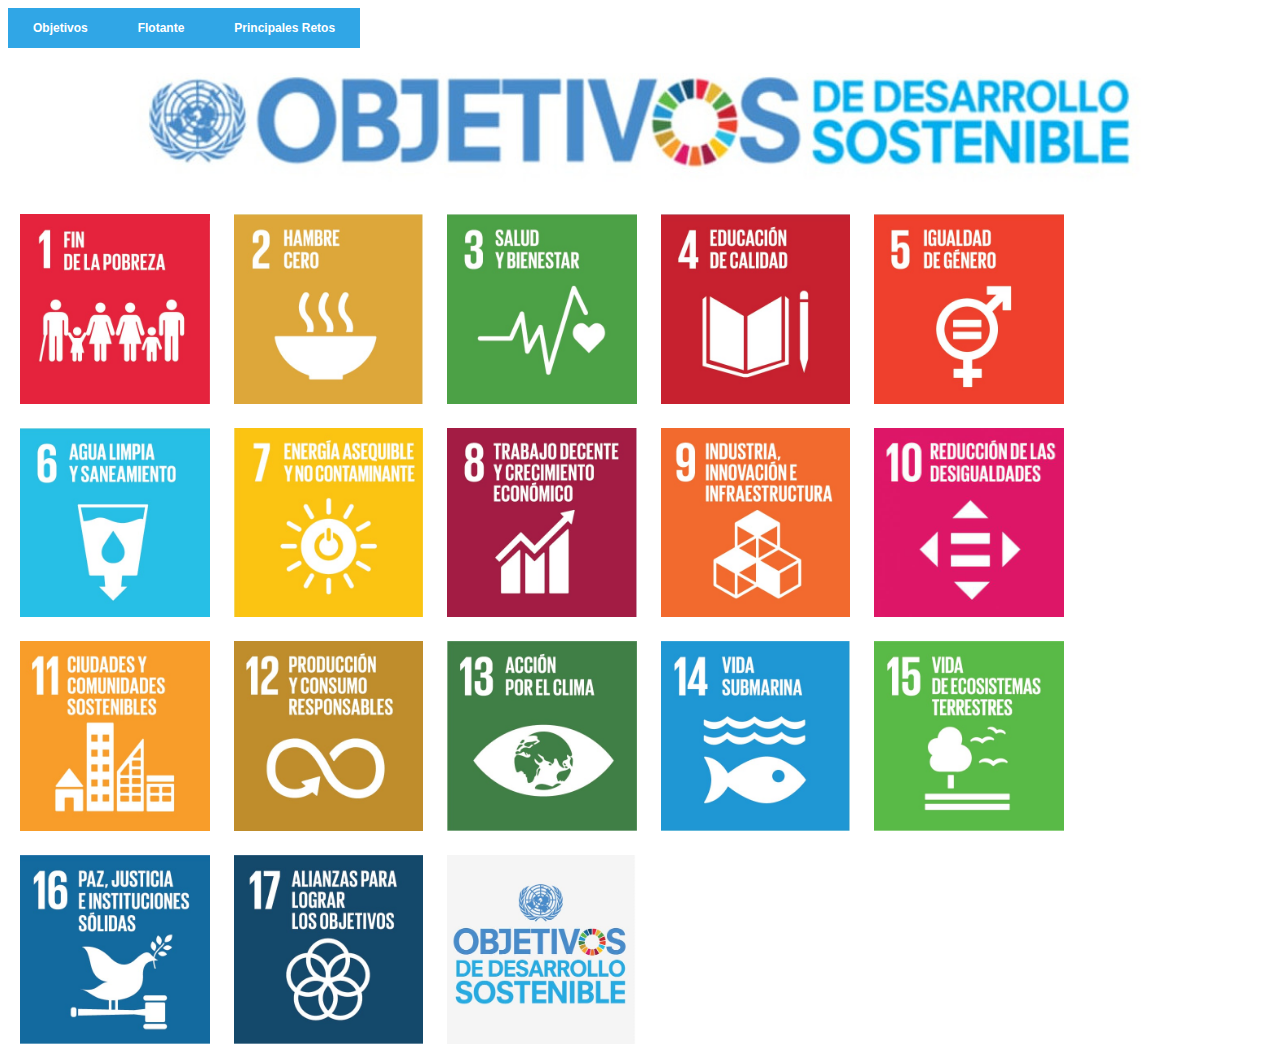
==== 2pagina.html @ c0fb00c0 "Add files via upload" ====
<!DOCTYPE html>
<html lang="es">
<head>
	<meta charset="UTF-8">
	<meta name="viewport" content="width=device-width, initial-scale=1.0">
	<meta name="autor" content="Alex González">
	<link rel="stylesheet" type="text/css" href="style.css">
	<title>Objetivos ODS</title>
</head>

<body>
	<nav class="dropdownmenu">
        <ul>
            <li><a href="index.html">Objetivos</a></li>
            <li><a href="2pagina.html">Flotante</a></li>
            <li><a href="retos.html">Principales Retos</a></li>   
        </ul>
    </nav>
    <div>
	<a href="https://www.un.org/sustainabledevelopment/es/objetivos-de-desarrollo-sostenible/" target="_blank">
		<img style="height: 150px;" src="img/ODSbann.jpg" alt="ODS Banner">
	</a>
    </div>
   
	<a class="zzz" href="https://www.un.org/sustainabledevelopment/es/poverty/" target="_blank">
		<img src="img/S_SDG_Icons-01-01.jpg" title="ODS 1" alt="ODS 1">
	</a>

	<a class="zzz" href="https://www.un.org/sustainabledevelopment/es/hunger/" target="_blank">
		<img src="img/S_SDG_Icons-01-02.jpg" title="ODS 2" alt="ODS 2">
	</a>

	<a class="zzz" href="https://www.un.org/sustainabledevelopment/es/health/" target="_blank">
		<img src="img/S_SDG_Icons-01-03.jpg" title="ODS 3" alt="ODS 3">
	</a>

	<a class="zzz" href="https://www.un.org/sustainabledevelopment/es/education/" target="_blank">
		<img src="img/S_SDG_Icons-01-04.jpg" title="ODS 4" alt="ODS 4">
	</a>

	<a class="zzz" href="https://www.un.org/sustainabledevelopment/es/gender-equality/" target="_blank">
		<img src="img/S_SDG_Icons-01-05.jpg" title="ODS 5" alt="ODS 5">
	</a>

	<a class="zzz" href="https://www.un.org/sustainabledevelopment/es/water-and-sanitation/" target="_blank">
		<img src="img/S_SDG_Icons-01-06.jpg" title="ODS 6" alt="ODS 6">
	</a>

	<a class="zzz" href="https://www.un.org/sustainabledevelopment/es/energy/" target="_blank">
		<img src="img/S_SDG_Icons-01-07.jpg" title="ODS 7" alt="ODS 7">
	</a>

	<a class="zzz" href="https://www.un.org/sustainabledevelopment/es/economic-growth/" target="_blank">
		<img src="img/S_SDG_Icons-01-08.jpg" title="ODS 8" alt="ODS 8">
	</a>

	<a class="zzz" href="https://www.un.org/sustainabledevelopment/es/infrastructure/" target="_blank">
		<img src="img/S_SDG_Icons-01-09.jpg" title="ODS 9" alt="ODS 9">
	</a>

	<a class="zzz" href="https://www.un.org/sustainabledevelopment/es/inequality/" target="_blank">
		<img src="img/S_SDG_Icons-01-10.jpg" title="ODS 10" alt="ODS 10">
	</a>

	<a class="zzz" href="https://www.un.org/sustainabledevelopment/es/cities/" target="_blank">
		<img src="img/S_SDG_Icons-01-11.jpg" title="ODS 11" alt="ODS 11">
	</a>

	<a class="zzz" href="https://www.un.org/sustainabledevelopment/es/sustainable-consumption-production/" target="_blank">
		<img src="img/S_SDG_Icons-01-12.jpg" title="ODS 12" alt="ODS 12">
	</a>

	<a class="zzz" href="https://www.un.org/sustainabledevelopment/es/climate-change-2/" target="_blank">
		<img src="img/S_SDG_Icons-01-13.jpg" title="ODS 13" alt="ODS 13">
	</a>

	<a class="zzz" href="https://www.un.org/sustainabledevelopment/es/oceans/" target="_blank">
		<img src="img/S_SDG_Icons-01-14.jpg" title="ODS 14" alt="ODS 14">
	</a>

	<a class="zzz" href="https://www.un.org/sustainabledevelopment/es/biodiversity/" target="_blank">
		<img src="img/S_SDG_Icons-01-15.jpg" title="ODS 15" alt="ODS 15">
	</a>

	<a class="zzz" href="https://www.un.org/sustainabledevelopment/es/peace-justice/" target="_blank">
		<img src="img/S_SDG_Icons-01-16.jpg" title="ODS 16" alt="ODS 16">
	</a>

	<a class="zzz" href="https://www.un.org/sustainabledevelopment/es/globalpartnerships/" target="_blank">
		<img src="img/S_SDG_Icons-01-17.jpg" title="ODS 17" alt="ODS 17">
	</a>

	<a class="zzz" href="https://www.un.org/sustainabledevelopment/es/objetivos-de-desarrollo-sostenible/" target="_blank">
		<img src="img/S_SDG_Icons-01-18.jpg" title="WEB ODS" alt="WEB ODS">
	</a>

</body>
</html>
---- style.css ----
nav{
    width: 100%;
    
    height: 40px;
  }

div {
    text-align: center;

}

h2{
  text-align: center;
}

.zzz img{
    float: left; 
    width: 15%;
    margin: 12px;
}

.zzz img:hover{
    scale: 120%;
}

.clear {
    clear: both; 
   }

/*Empieza el menu*/

.dropdownmenu ul, .dropdownmenu li{
    margin: 0px;
    padding: 0px;
  }
  
.dropdownmenu ul{
     
      list-style: none;
      width: 100%;
  }
  
.dropdownmenu li{
      float: left;
      position: relative;
      width: auto;
  
  }
  
.dropdownmenu a{
      background: #30a6e6;
      color: white;
      display: block;
      font: bold 12px/20px sans-serif;
      padding: 10px 25px;
      text-align: center;
      text-decoration: none;      
  }
  
.dropdownmenu li:hover a{
      background: black;
  }
  
#submenu{
      left: 0;
      opacity: 0;
      position: absolute;
      top: 35%;
      visibility: hidden;
      z-index: 1;
  }
  
li:hover ul#submenu{
      opacity: 1;
      top: 40px;
      visibility: visible;
  }
  
#submenu a:hover{
      background: orange;
  }
  
#submenu a{
      background-color: black;
  }
  
#submenu li{
      width: 100%;
  }
  
  /*fin menú*/
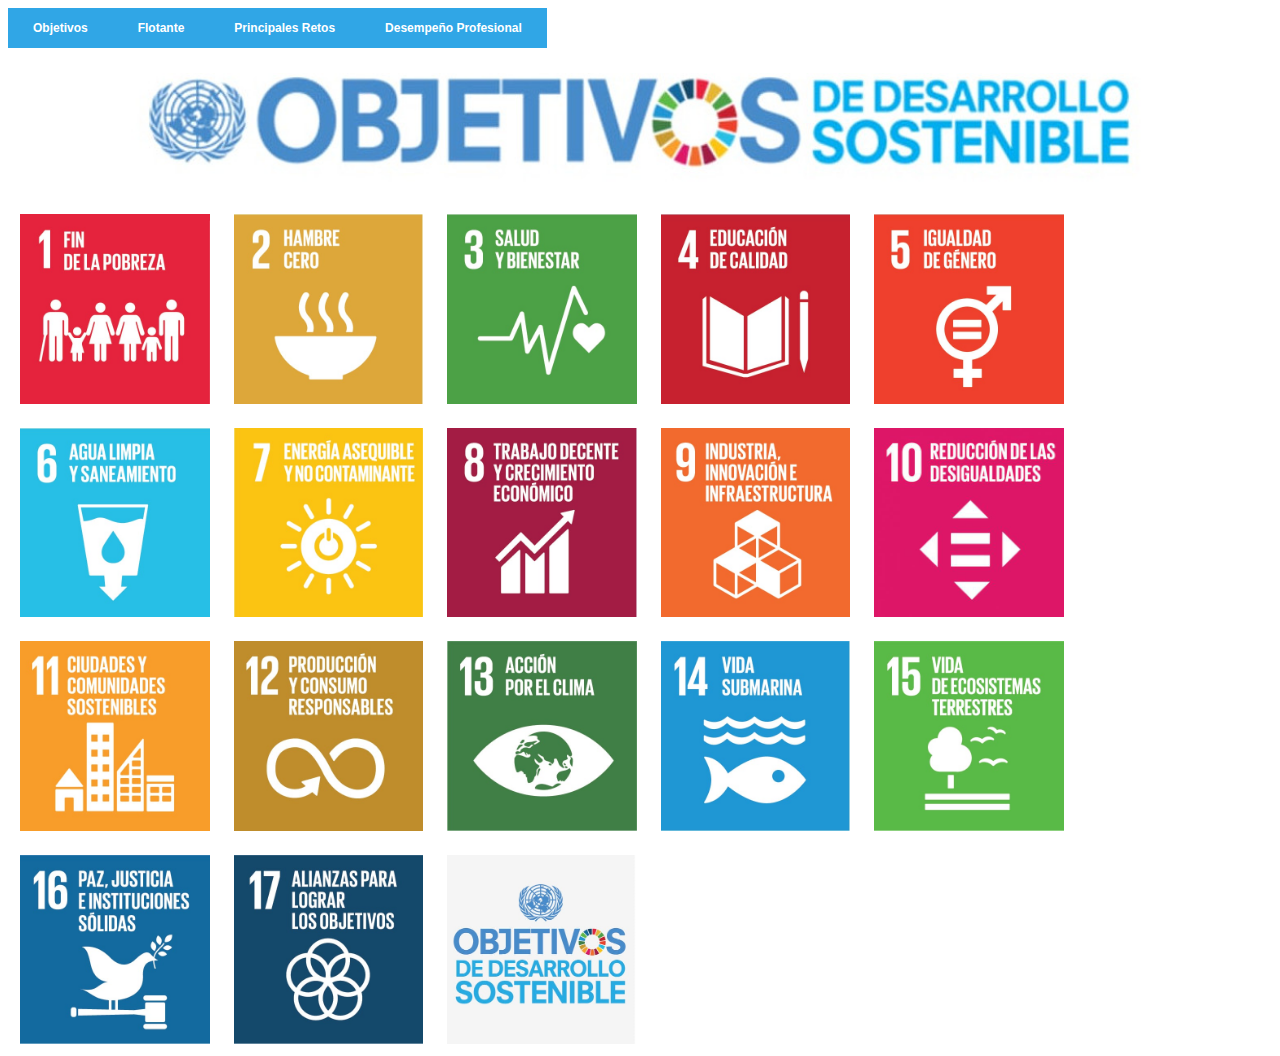
==== commit d30f3016: "Add files via upload" ====
--- a/2pagina.html
+++ b/2pagina.html
@@ -14,6 +14,7 @@
             <li><a href="index.html">Objetivos</a></li>
             <li><a href="2pagina.html">Flotante</a></li>
             <li><a href="retos.html">Principales Retos</a></li>   
+			<li><a href="desempeño.html">Desempeño Profesional</a></li>
         </ul>
     </nav>
     <div>
--- a/style.css
+++ b/style.css
@@ -2,15 +2,11 @@
     width: 100%;
     
     height: 40px;
-  }
+}
 
 div {
     text-align: center;
-
-}
-
-h2{
-  text-align: center;
+ 
 }
 
 .zzz img{
@@ -28,7 +24,6 @@
    }
 
 /*Empieza el menu*/
-
 .dropdownmenu ul, .dropdownmenu li{
     margin: 0px;
     padding: 0px;
@@ -88,5 +83,5 @@
       width: 100%;
   }
   
-  /*fin menú*/
 
+
